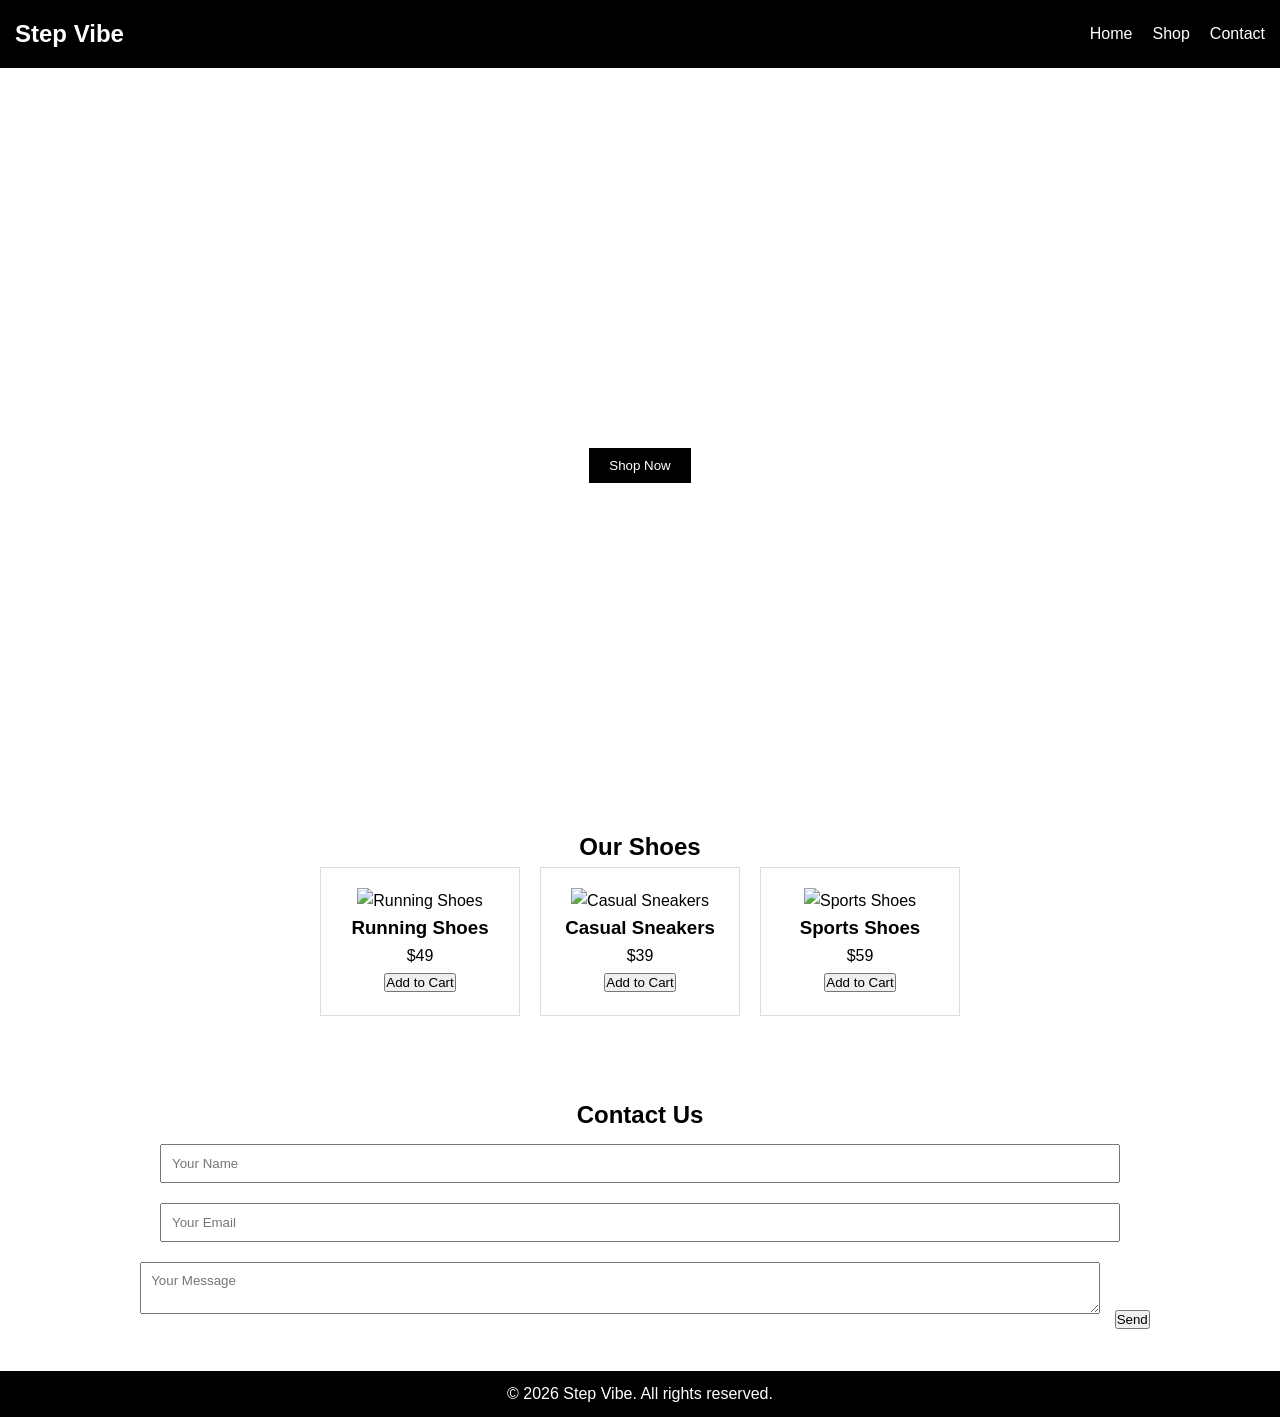
==== index.html @ 21b4c860 "commit" ====
<!DOCTYPE html>
<html lang="en">
<head>
  <meta charset="UTF-8">
  <meta name="viewport" content="width=device-width, initial-scale=1.0">
  
  <!-- SEO -->
  <title>Step Vibe | Walk Your Vibe</title>
  <meta name="description" content="Step Vibe - Trendy and comfortable shoes for everyday style. Shop now and walk your vibe.">

  <link rel="stylesheet" href="style.css">
</head>
<body>

  <!-- Header -->
  <header>
    <nav>
      <h1 class="logo">Step Vibe</h1>
      <ul>
        <li><a href="#">Home</a></li>
        <li><a href="#products">Shop</a></li>
        <li><a href="#contact">Contact</a></li>
      </ul>
    </nav>
  </header>

  <!-- Hero Section -->
  <section class="hero">
    <h2>Walk Your Vibe</h2>
    <p>Discover stylish & comfortable shoes</p>
    <button onclick="scrollToProducts()">Shop Now</button>
  </section>

  <!-- Products -->
  <section id="products" class="products">
    <h2>Our Shoes</h2>

    <div class="product-container">

      <div class="product">
        <img src="https://images.unsplash.com/photo-1600185365483-26d7a4cc7519?w=500&auto=format&fit=crop&q=60&ixlib=rb-4.1.0&ixid=M3wxMjA3fDB8MHxzZWFyY2h8M3x8c25lYWtlcnxlbnwwfHwwfHx8MA%3D%3D" alt="Running Shoes">
        <h3>Running Shoes</h3>
        <p>$49</p>
        <button onclick="addToCart('Running Shoes')">Add to Cart</button>
      </div>

      <div class="product">
        <img src="https://images.unsplash.com/photo-1542291026-7eec264c27ff?w=500&auto=format&fit=crop&q=60&ixlib=rb-4.1.0&ixid=M3wxMjA3fDB8MHxzZWFyY2h8NHx8c25lYWtlcnxlbnwwfHwwfHx8MA%3D%3D" alt="Casual Sneakers" width="100px" height="100px">

        <h3>Casual Sneakers</h3>
        <p>$39</p>
        <button onclick="addToCart('Casual Sneakers')">Add to Cart</button>
      </div>

      <div class="product">
        <img src="https://images.unsplash.com/photo-1571601035754-5c927f2d7edc?w=500&auto=format&fit=crop&q=60&ixlib=rb-4.1.0&ixid=M3wxMjA3fDB8MHxzZWFyY2h8Nnx8c25lYWtlcnxlbnwwfHwwfHx8MA%3D%3D" alt="Sports Shoes">
        <h3>Sports Shoes</h3>
        <p>$59</p>
        <button onclick="addToCart('Sports Shoes')">Add to Cart</button>
      </div>

    </div>
  </section>

  <!-- Contact -->
  <section id="contact" class="contact">
    <h2>Contact Us</h2>
    <form onsubmit="submitForm(event)">
      <input type="text" placeholder="Your Name" required>
      <input type="email" placeholder="Your Email" required>
      <textarea placeholder="Your Message"></textarea>
      <button type="submit">Send</button>
    </form>
  </section>

  <!-- Footer -->
  <footer>
    <p>© 2026 Step Vibe. All rights reserved.</p>
  </footer>

  <script src="script.js"></script>
</body>
</html>
---- style.css ----
* {
  margin: 0;
  padding: 0;
  box-sizing: border-box;
  font-family: Arial;
}

body {
  line-height: 1.6;
}

/* Header */
header {
  background: black;
  color: white;
  padding: 15px;
}

nav {
  display: flex;
  justify-content: space-between;
  align-items: center;
}

nav ul {
  list-style: none;
  display: flex;
}

nav ul li {
  margin-left: 20px;
}

nav a {
  color: white;
  text-decoration: none;
}

/* Hero */
.hero {
  height: 80vh;
  background: url('https://media.istockphoto.com/id/1304862992/photo/object-pattern-sneakers.jpg?s=1024x1024&w=is&k=20&c=oBjdwdoGr9xEnWaRdQxj1t1ldyluL-s4QEL1yiYoyOY=') center/cover;
  color: white;
  display: flex;
  flex-direction: column;
  justify-content: center;
  align-items: center;
}

.hero button {
  padding: 10px 20px;
  margin-top: 10px;
  background: black;
  color: white;
  border: none;
  cursor: pointer;
}

/* Products */
.products {
  padding: 40px;
  text-align: center;
}

.product-container {
  display: flex;
  gap: 20px;
  justify-content: center;
  flex-wrap: wrap;
}

.product {
  border: 1px solid #ddd;
  padding: 20px;
  width: 200px;
}

.product img {
  width: 100%;
}

/* Contact */
.contact {
  padding: 40px;
  text-align: center;
}

.contact input,
.contact textarea {
  width: 80%;
  margin: 10px;
  padding: 10px;
}

/* Footer */
footer {
  background: black;
  color: white;
  text-align: center;
  padding: 10px;
}
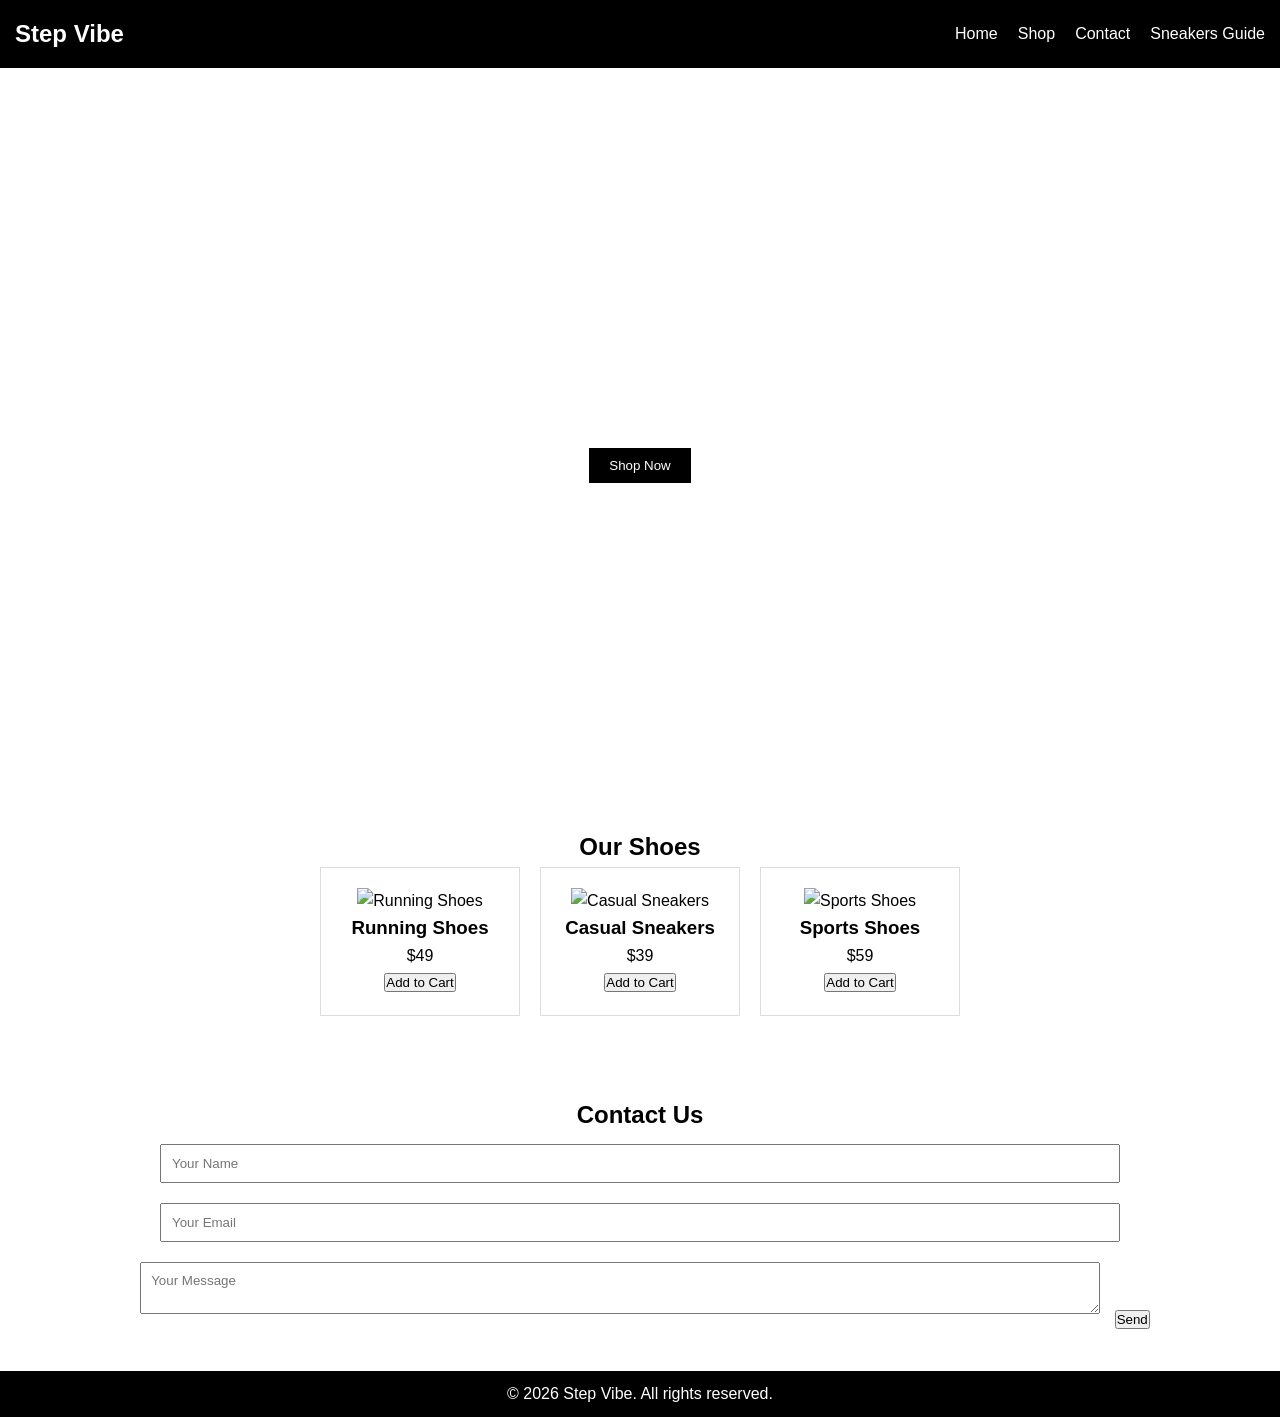
==== commit 693ae5da: "blog 2 updated" ====
--- a/index.html
+++ b/index.html
@@ -9,6 +9,9 @@
   <meta name="description" content="Step Vibe - Trendy and comfortable shoes for everyday style. Shop now and walk your vibe.">
 
   <link rel="stylesheet" href="style.css">
+
+  <!-- <meta name="google-site-verification" content="googleb32e1f506bf85b81.html"> -->
+   <meta name="google-site-verification" content="VB2ECoFG87PViSZ_MoLD6PMmOdvBtQ5uIYfCrD1eSec" />
 </head>
 <body>
 
@@ -20,6 +23,8 @@
         <li><a href="#">Home</a></li>
         <li><a href="#products">Shop</a></li>
         <li><a href="#contact">Contact</a></li>
+        <li><a href="blog2.html">Sneakers Guide</a></li>
+        
       </ul>
     </nav>
   </header>
--- a/style.css
+++ b/style.css
@@ -98,4 +98,18 @@
   color: white;
   text-align: center;
   padding: 10px;
+}
+.blog {
+  padding: 40px;
+  max-width: 800px;
+  margin: auto;
+  line-height: 1.8;
+}
+
+.blog h1 {
+  margin-bottom: 20px;
+}
+
+.blog h2 {
+  margin-top: 20px;
 }
